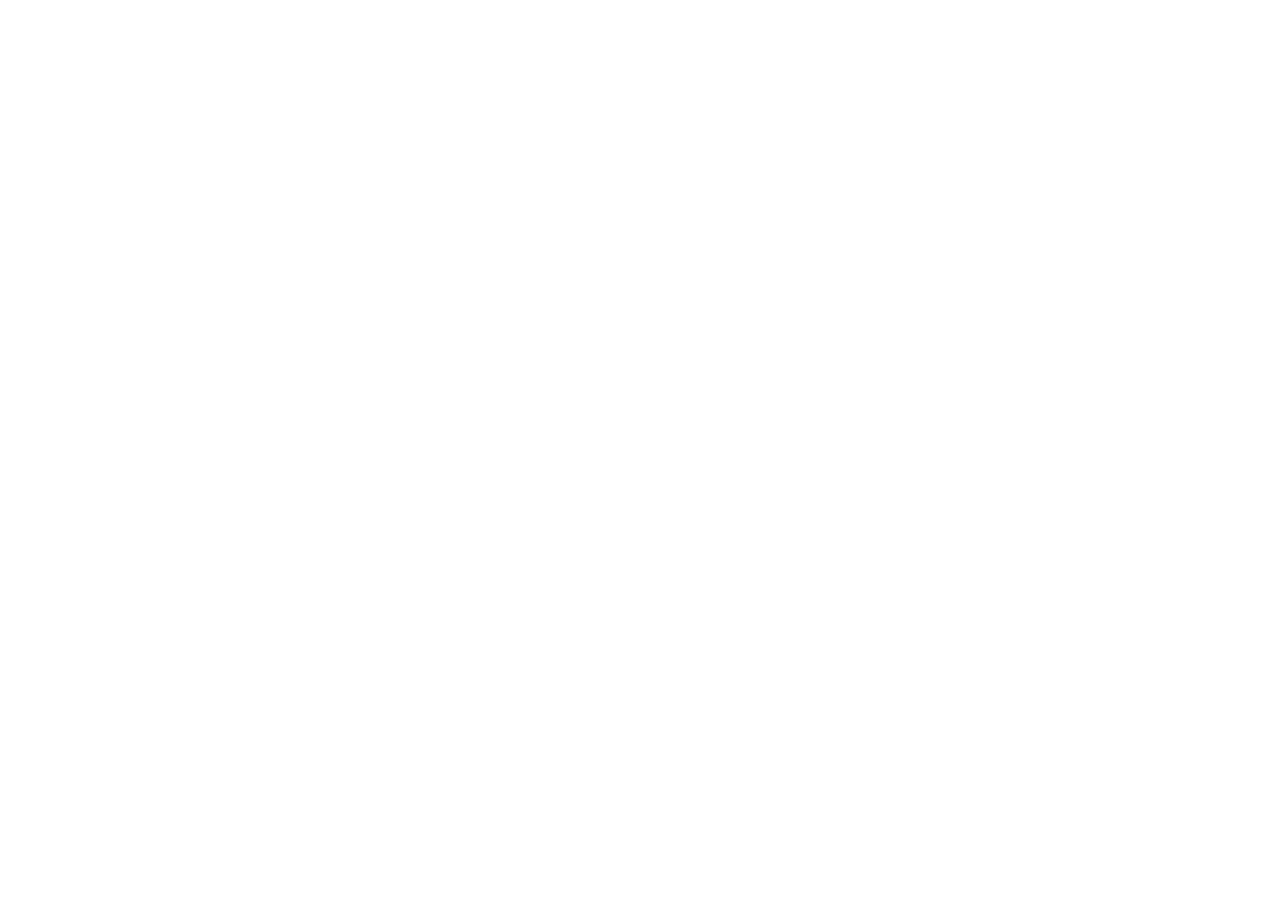
==== Q/Q1.html @ 30e2f791 "first commit" ====
<!DOCTYPE html>
<html lang="ja">
<head>
    <meta charset="UTF-8">
    <meta name="viewport" content="width=device-width, initial-scale=1.0">
    <title>Document</title>
</head>
<body>
    
</body>
</html>
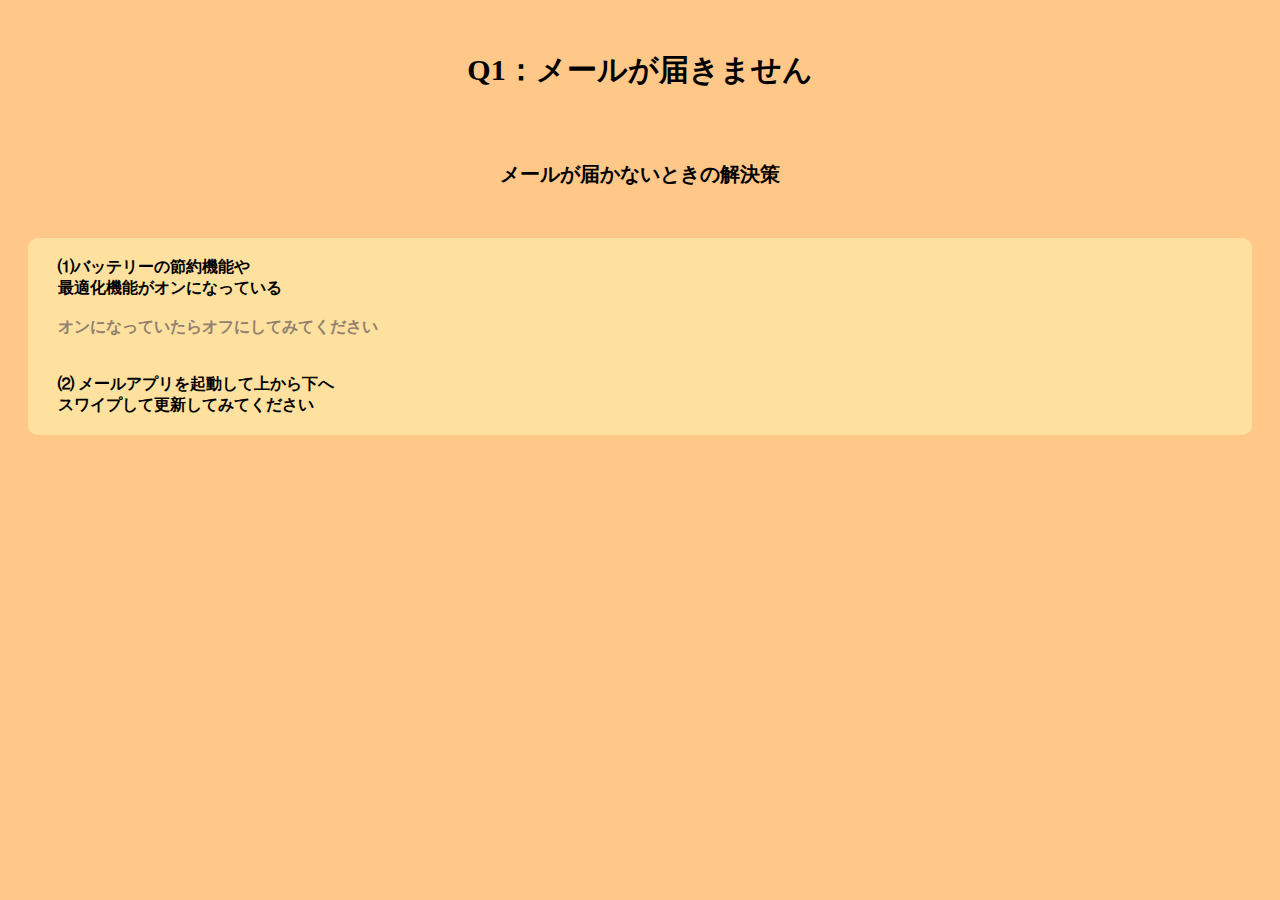
==== commit e027f0b6: "connit" ====
--- a/Q/Q1.html
+++ b/Q/Q1.html
@@ -3,9 +3,28 @@
 <head>
     <meta charset="UTF-8">
     <meta name="viewport" content="width=device-width, initial-scale=1.0">
+    <link rel="stylesheet" href="Q1.css">
     <title>Document</title>
 </head>
 <body>
-    
+    <div class="title">
+        <span class="title_text">Q1：メールが届きません</span>
+    </div>
+
+    <section>
+        <div class="answer">
+            <p class="answer-title">メールが届かないときの解決策</p>
+        </div>
+
+        <div class="a-list">
+            <ul class="a-ul">
+                <li class="a-li-1">⑴バッテリーの節約機能や<br>最適化機能がオンになっている<span class="Q1-li"><br><br>オンになっていたらオフにしてみてください</span></li>
+                <li class="a-li-2"><br><br>⑵ メールアプリを起動して上から下へ<br>スワイプして更新してみてください</li>
+                <li class="a-li-3"></li>
+                <li class="a-li-4"></li>
+                <li class="a-li-5"></li>
+            </ul>
+        </div>
+    </section>
 </body>
 </html>--- a/Q/Q1.css
+++ b/Q/Q1.css
@@ -0,0 +1,44 @@
+@charset "UTF-8";
+
+li {
+    list-style: none;
+}
+
+body {
+    background-color: rgb(255, 199, 136);
+}
+
+.title {
+    font-weight: bold;
+    font-size: 30px;
+    text-align: center;
+    margin-top: 50px;
+    margin-bottom: 30px;
+}
+
+.answer {
+    margin-top: 70px;
+    text-align: center;
+    font-weight: bold;
+    font-size: 20px;
+}
+
+.a-list {
+    margin-top: 50px;
+    text-align: left;
+    font-weight: bold;
+    background-color: rgb(255, 225, 159);
+    margin-left: 20px;
+    margin-right: 20px;
+    border-radius: 10px;
+    padding: 3px;
+}
+
+.a-ul {
+    padding: 0;
+    margin-left: 27px;
+}
+
+.Q1-li {
+    color: rgb(145, 127, 111);
+}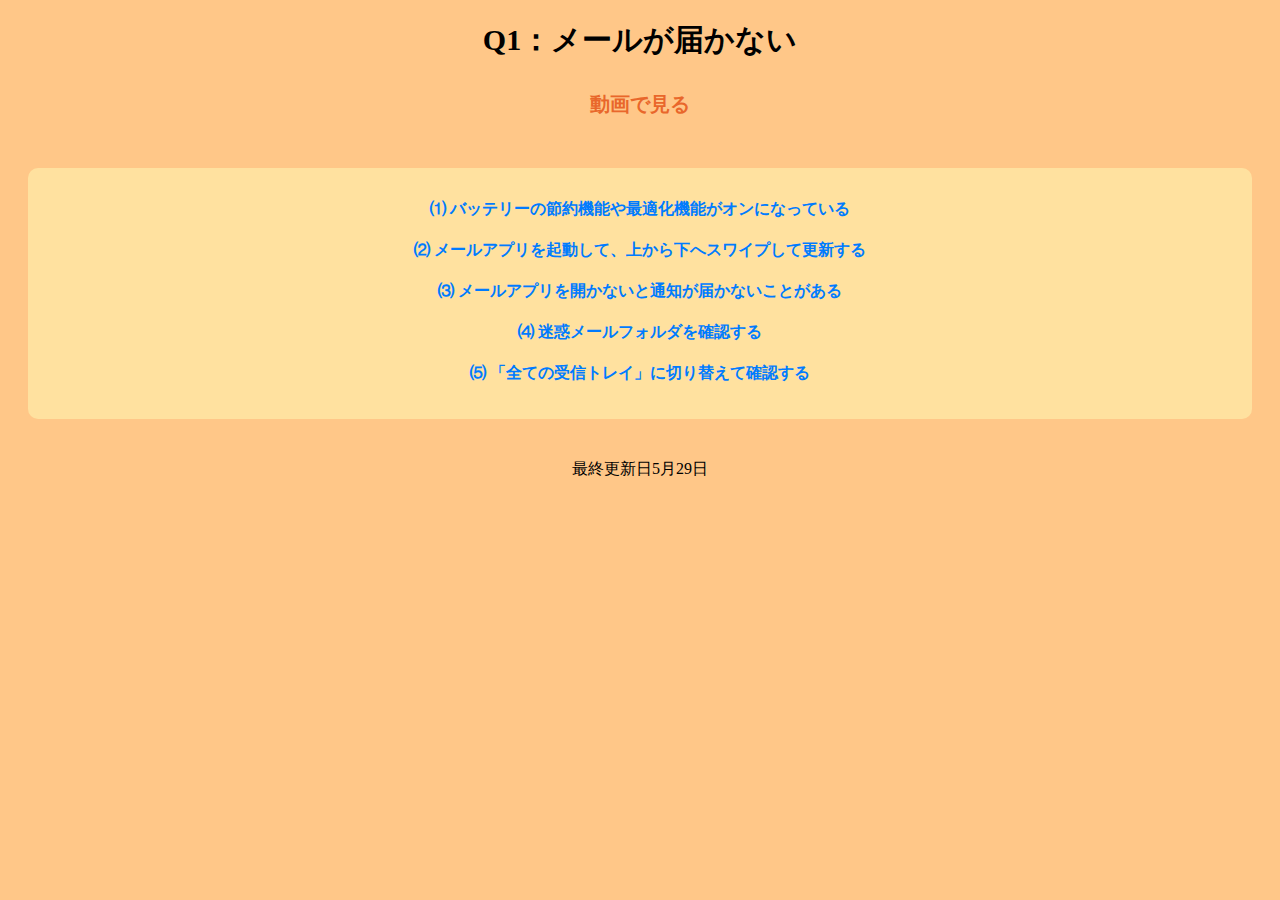
==== commit fb0bfe4b: "c" ====
--- a/Q/Q1.html
+++ b/Q/Q1.html
@@ -3,28 +3,70 @@
 <head>
     <meta charset="UTF-8">
     <meta name="viewport" content="width=device-width, initial-scale=1.0">
-    <link rel="stylesheet" href="Q1.css">
+    <link rel="stylesheet" href="Q2.css">
     <title>Document</title>
 </head>
 <body>
     <div class="title">
-        <span class="title_text">Q1：メールが届きません</span>
+        <span class="title_text">Q1：メールが届かない</span>
     </div>
 
-    <section>
+    <section class="sec">
         <div class="answer">
-            <p class="answer-title">メールが届かないときの解決策</p>
+            <span class="answer-video"><a href="#">動画で見る</a></span>
         </div>
 
         <div class="a-list">
             <ul class="a-ul">
-                <li class="a-li-1">⑴バッテリーの節約機能や<br>最適化機能がオンになっている<span class="Q1-li"><br><br>オンになっていたらオフにしてみてください</span></li>
-                <li class="a-li-2"><br><br>⑵ メールアプリを起動して上から下へ<br>スワイプして更新してみてください</li>
-                <li class="a-li-3"></li>
-                <li class="a-li-4"></li>
-                <li class="a-li-5"></li>
+                <li class="a-li-1">
+                    <span class="toggle-button">⑴ バッテリーの節約機能や最適化機能がオンになっている</span>
+                    <div class="details">
+                        オンになっていたらオフにする
+                    </div>
+                </li>
+                <li class="a-li-2">
+                    <span class="toggle-button">⑵ メールアプリを起動して、上から下へスワイプして更新する</span>
+                    <div class="details">
+                        オンになっていたらオフにする
+                    </div>
+                </li>
+                <li class="a-li-3">
+                    <span class="toggle-button">⑶ メールアプリを開かないと通知が届かないことがある</span>
+                    <div class="details">
+                        オンになっていたらオフにする
+                    </div>
+                </li>
+                <li class="a-li-4">
+                    <span class="toggle-button">⑷ 迷惑メールフォルダを確認する</span>
+                    <div class="details">
+                        オンになっていたらオフにする
+                    </div>
+                </li>
+                <li class="a-li-5">
+                    <span class="toggle-button">⑸ 「全ての受信トレイ」に切り替えて確認する</span>
+                    <div class="details">
+                        オンになっていたらオフにする
+                    </div>
+                </li>
             </ul>
         </div>
     </section>
+
+    <div class="lasts">
+        <span class="last">最終更新日5月29日</span>
+    </div>
+
+    <script>
+        document.addEventListener('DOMContentLoaded', function() {
+            const toggleButtons = document.querySelectorAll('.toggle-button');
+            
+            toggleButtons.forEach(button => {
+                button.addEventListener('click', function() {
+                    const details = this.nextElementSibling;
+                    details.classList.toggle('show');
+                });
+            });
+        });
+    </script>
 </body>
-</html>+</html>
--- a/Q/Q2.css
+++ b/Q/Q2.css
@@ -0,0 +1,90 @@
+@charset "UTF-8";
+
+li {
+    list-style: none;
+}
+
+a {
+    text-decoration: none;
+    color: rgb(233, 103, 43);
+}
+
+body {
+    background-color: rgb(255, 199, 136);
+}
+
+.title {
+    font-weight: bold;
+    font-size: 30px;
+    text-align: center;
+    margin: 20px;
+    background-color: rgb(255, 199, 136);
+}
+
+.answer {
+    margin-top: 30px;
+    text-align: center;
+    font-weight: bold;
+    font-size: 20px;
+}
+
+.a-list {
+    margin-top: 50px;
+    text-align: left;
+    font-weight: bold;
+    background-color: rgb(255, 225, 159);
+    margin-left: 20px;
+    margin-right: 20px;
+    border-radius: 10px;
+    padding: 15px;
+}
+
+.upd {
+    text-align: center;
+    font-size: 30px;
+}
+
+.a-ul {
+    padding: 0;
+}
+
+.Q1-li {
+    color: rgb(145, 127, 111);
+}
+
+.details {
+    display: none; /* 初期状態では非表示 */
+    margin-top: 10px;
+    padding: 10px;
+    border: 1px solid #ccc;
+    border-radius: 5px;
+    background-color: #f9f9f9;
+}
+
+.details.show {
+    display: block; /* showクラスが追加されると表示 */
+    margin-bottom: 20px;
+}
+
+.toggle-button {
+    cursor: pointer;
+    color: #007bff;
+    text-decoration: none; /* 下線を消す */
+    text-align: center;
+    display: block;
+    margin-bottom: 20px;
+}
+
+.toggle-button2 {
+    cursor: pointer;
+    color: #007bff;
+    text-decoration: none; /* 下線を消す */
+    text-align: center;
+    display: block;
+    margin-bottom: 20px;
+}
+
+.lasts {
+    margin-top: 40px;
+    text-align: center;
+}
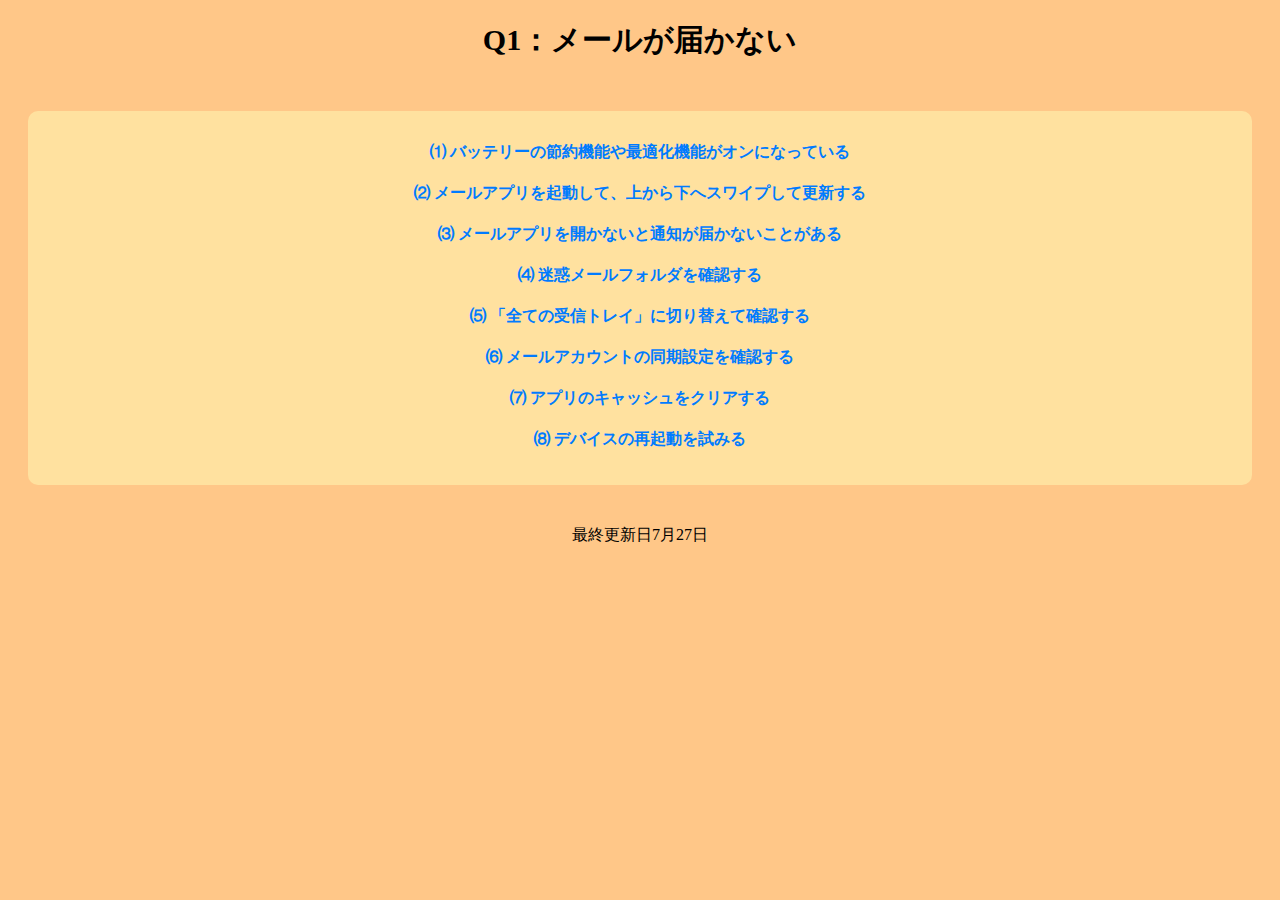
==== commit 6fa90bcd: "c" ====
--- a/Q/Q1.html
+++ b/Q/Q1.html
@@ -1,67 +1,85 @@
 <!DOCTYPE html>
 <html lang="ja">
+
 <head>
     <meta charset="UTF-8">
     <meta name="viewport" content="width=device-width, initial-scale=1.0">
-    <link rel="stylesheet" href="Q2.css">
+    <link rel="stylesheet" href="Q1.css">
     <title>Document</title>
 </head>
+
 <body>
     <div class="title">
         <span class="title_text">Q1：メールが届かない</span>
     </div>
 
     <section class="sec">
-        <div class="answer">
-            <span class="answer-video"><a href="#">動画で見る</a></span>
-        </div>
 
         <div class="a-list">
             <ul class="a-ul">
                 <li class="a-li-1">
                     <span class="toggle-button">⑴ バッテリーの節約機能や最適化機能がオンになっている</span>
                     <div class="details">
-                        オンになっていたらオフにする
+                        バッテリー節約モードやデバイスの最適化機能が有効になっていると、バックグラウンドでのアプリの動作が制限されることがあります。これにより、メールのプッシュ通知が遅れたり受信されなかったりすることがあります。設定を見直し、必要に応じて特定のアプリの最適化を解除することをお勧めします。
                     </div>
                 </li>
                 <li class="a-li-2">
                     <span class="toggle-button">⑵ メールアプリを起動して、上から下へスワイプして更新する</span>
                     <div class="details">
-                        オンになっていたらオフにする
+                        メールアプリを手動で更新する方法です。アプリを起動し、画面上部から下にスワイプすることで新しいメールを取得できます。プッシュ通知がうまく動作しない場合、この方法で最新のメールを確認してください。
                     </div>
                 </li>
                 <li class="a-li-3">
                     <span class="toggle-button">⑶ メールアプリを開かないと通知が届かないことがある</span>
                     <div class="details">
-                        オンになっていたらオフにする
+                        一部のメールアプリやデバイスでは、アプリがバックグラウンドで完全に閉じられているとプッシュ通知が機能しないことがあります。アプリを開いてアクティブにすることで、通知が再び正常に届くようになります。
                     </div>
                 </li>
                 <li class="a-li-4">
                     <span class="toggle-button">⑷ 迷惑メールフォルダを確認する</span>
                     <div class="details">
-                        オンになっていたらオフにする
+                        重要なメールが誤って迷惑メールフォルダに振り分けられることがあります。定期的に迷惑メールフォルダを確認し、必要に応じて誤って振り分けられたメールを受信トレイに移動してください。
                     </div>
                 </li>
                 <li class="a-li-5">
                     <span class="toggle-button">⑸ 「全ての受信トレイ」に切り替えて確認する</span>
                     <div class="details">
-                        オンになっていたらオフにする
+                        メールアプリの表示設定が特定のフォルダに限定されている場合、他のフォルダに届いたメールが見逃されることがあります。「全ての受信トレイ」ビューに切り替えることで、すべてのメールアカウントやフォルダに届いた新しいメールを一括で確認することができます。
                     </div>
                 </li>
+                <li class="a-li-6">
+                    <span class="toggle-button">⑹ メールアカウントの同期設定を確認する</span>
+                    <div class="details">
+                        デバイスやメールアプリの同期設定がオフになっていると、メールの受信が遅れることがあります。設定メニューからメールアカウントの同期が有効になっているか確認し、必要に応じて再設定してください。
+                    </div>
+                </li>
+                <li class="a-li-7">
+                    <span class="toggle-button">⑺ アプリのキャッシュをクリアする</span>
+                    <div class="details">
+                        メールアプリのキャッシュが溜まりすぎると、正常な動作を妨げることがあります。アプリの設定メニューからキャッシュをクリアすることで、パフォーマンスが改善されることがあります。
+                    </div>
+                </li>
+                <li class="a-li-8">
+                    <span class="toggle-button">⑻ デバイスの再起動を試みる</span>
+                    <div class="details">
+                        デバイスの動作が不安定な場合、再起動することで問題が解消されることがあります。デバイスを再起動してから、メールアプリの動作を再確認してください。
+                    </div>
+                </li>
+                
             </ul>
         </div>
     </section>
 
     <div class="lasts">
-        <span class="last">最終更新日5月29日</span>
+        <span class="last">最終更新日7月27日</span>
     </div>
 
     <script>
-        document.addEventListener('DOMContentLoaded', function() {
+        document.addEventListener('DOMContentLoaded', function () {
             const toggleButtons = document.querySelectorAll('.toggle-button');
-            
+
             toggleButtons.forEach(button => {
-                button.addEventListener('click', function() {
+                button.addEventListener('click', function () {
                     const details = this.nextElementSibling;
                     details.classList.toggle('show');
                 });
@@ -69,4 +87,5 @@
         });
     </script>
 </body>
-</html>
+
+</html>--- a/Q/Q1.css
+++ b/Q/Q1.css
@@ -0,0 +1,81 @@
+@charset "UTF-8";
+
+li {
+    list-style: none;
+}
+
+a {
+    text-decoration: none;
+    color: rgb(233, 103, 43);
+}
+
+body {
+    background-color: rgb(255, 199, 136);
+}
+
+.title {
+    font-weight: bold;
+    font-size: 30px;
+    text-align: center;
+    margin: 20px;
+    background-color: rgb(255, 199, 136);
+}
+
+.answer {
+    margin-top: 30px;
+    text-align: center;
+    font-weight: bold;
+    font-size: 20px;
+}
+
+.a-list {
+    margin-top: 50px;
+    text-align: left;
+    font-weight: bold;
+    background-color: rgb(255, 225, 159);
+    margin-left: 20px;
+    margin-right: 20px;
+    border-radius: 10px;
+    padding: 15px;
+}
+
+.upd {
+    text-align: center;
+    font-size: 30px;
+}
+
+.a-ul {
+    padding: 0;
+}
+
+.Q1-li {
+    color: rgb(145, 127, 111);
+}
+
+.details {
+    display: none; /* 初期状態では非表示 */
+    margin-top: 10px;
+    padding: 10px;
+    border: 1px solid #ccc;
+    border-radius: 5px;
+    background-color: #f9f9f9;
+}
+
+.details.show {
+    display: block; /* showクラスが追加されると表示 */
+    margin-bottom: 20px;
+}
+
+.toggle-button {
+    cursor: pointer;
+    color: #007bff;
+    text-decoration: none; /* 下線を消す */
+    text-align: center;
+    display: block;
+    margin-bottom: 20px;
+}
+
+.lasts {
+    margin-top: 40px;
+    text-align: center;
+}
